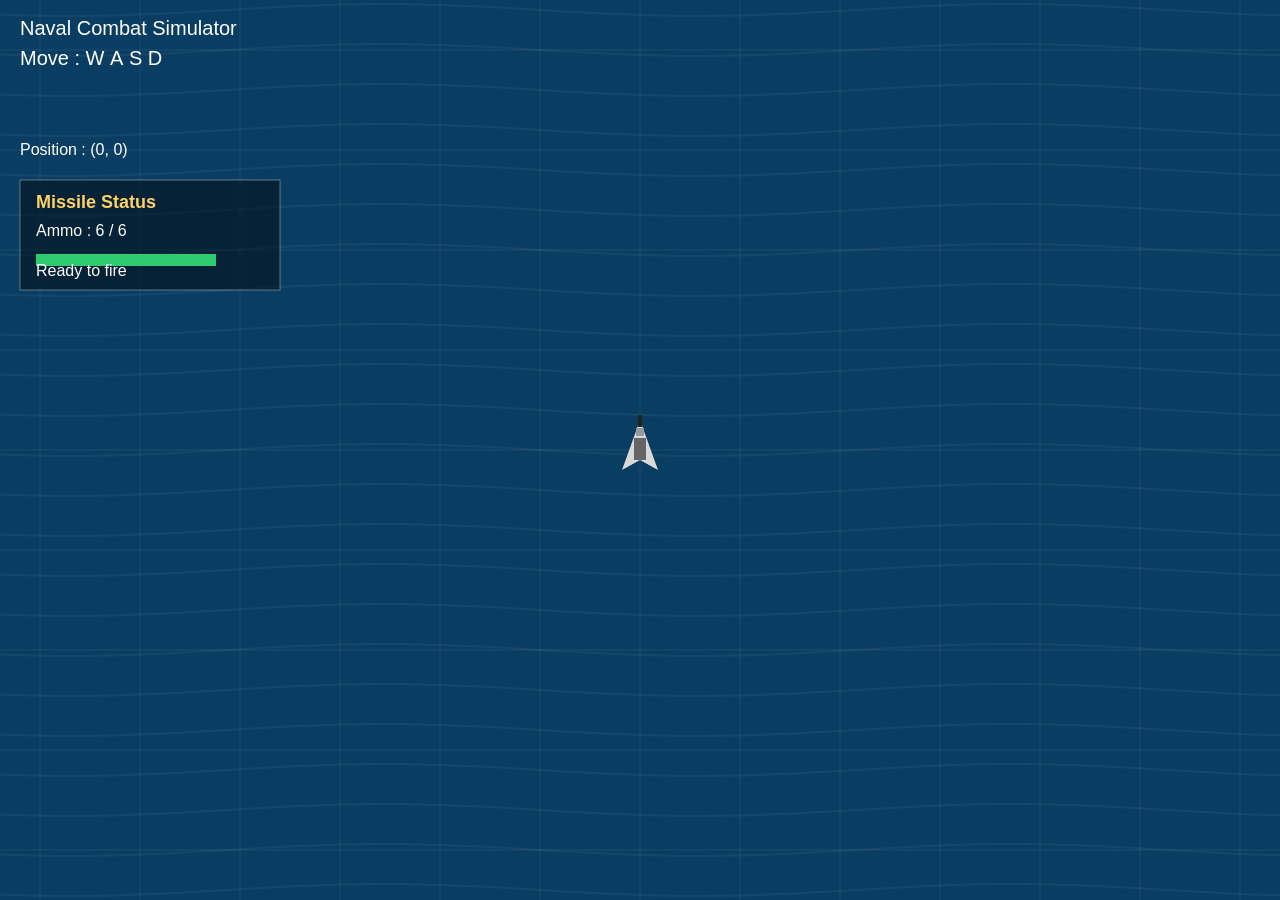
==== frontend/index.html @ 1f505eab "Added missile system with reloading" ====
<!doctype html>
<html lang="en">
  <head>
    <meta charset="UTF-8" />
    <meta name="viewport" content="width=device-width, initial-scale=1.0" />
    <title>Naval Combat Simulator</title>

    <link rel="stylesheet" href="css/style.css" />
  </head>
  <body>
    <canvas id="gameCanvas"></canvas>

    <script src="js/missile.js"></script>
    <script src="js/renderer.js"></script>
    <script src="js/game.js"></script>
    <script src="js/main.js"></script>
  </body>
</html>
---- frontend/css/style.css ----
/* ==========================
   Reset
========================== */

* {
  margin: 0;
  padding: 0;
  box-sizing: border-box;
}

/* ==========================
   Body
========================== */

body {
  overflow: hidden;
  background: #061b33;
  font-family: Arial, Helvetica, sans-serif;
}

/* ==========================
   Game Canvas
========================== */

canvas {
  display: block;
  width: 100vw;
  height: 100vh;
}
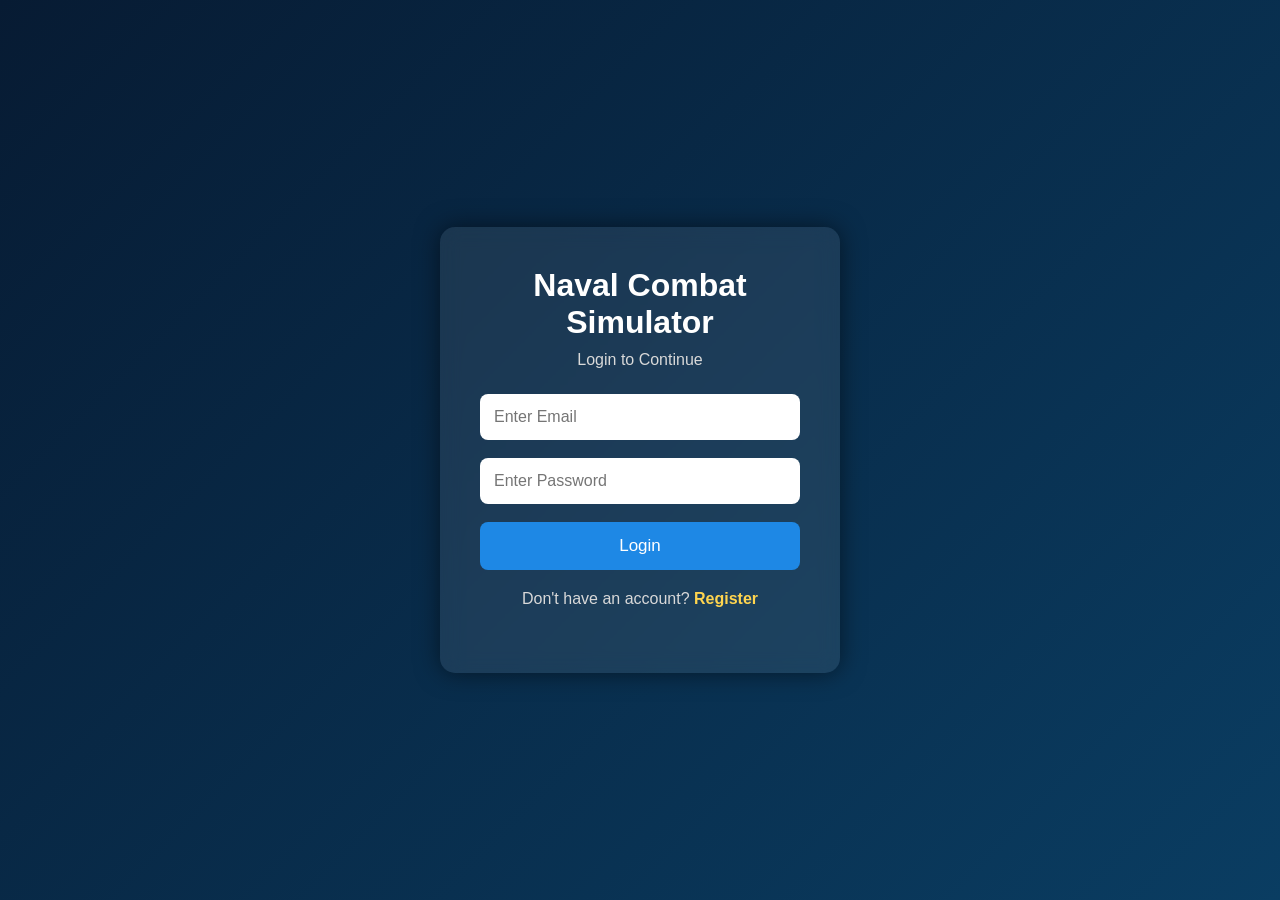
==== commit 069b9216: "Update frontend with authentication settings dashboard and reports" ====
--- a/frontend/index.html
+++ b/frontend/index.html
@@ -2,17 +2,20 @@
 <html lang="en">
   <head>
     <meta charset="UTF-8" />
+
     <meta name="viewport" content="width=device-width, initial-scale=1.0" />
+
     <title>Naval Combat Simulator</title>
 
+    <!-- CSS -->
     <link rel="stylesheet" href="css/style.css" />
   </head>
+
   <body>
-    <canvas id="gameCanvas"></canvas>
+    <script>
+      // Redirect to Login Page
 
-    <script src="js/missile.js"></script>
-    <script src="js/renderer.js"></script>
-    <script src="js/game.js"></script>
-    <script src="js/main.js"></script>
+      window.location.href = "pages/login.html";
+    </script>
   </body>
 </html>
--- a/frontend/css/style.css
+++ b/frontend/css/style.css
@@ -1,29 +1,326 @@
-/* ==========================
-   Reset
-========================== */
+/* =========================================
+   Naval Combat Simulator
+   Login Page
+========================================= */
 
 * {
   margin: 0;
   padding: 0;
   box-sizing: border-box;
-}
-
-/* ==========================
-   Body
-========================== */
+  font-family: Arial, Helvetica, sans-serif;
+}
 
 body {
+  background: linear-gradient(135deg, #071b33, #0a3d62);
+
+  height: 100vh;
+
+  display: flex;
+
+  justify-content: center;
+
+  align-items: center;
+}
+
+.login-container {
+  width: 100%;
+
+  display: flex;
+
+  justify-content: center;
+
+  align-items: center;
+}
+
+.login-box {
+  width: 400px;
+
+  background: rgba(255, 255, 255, 0.08);
+
+  padding: 40px;
+
+  border-radius: 15px;
+
+  backdrop-filter: blur(10px);
+
+  box-shadow: 0 0 25px rgba(0, 0, 0, 0.5);
+}
+
+.login-box h1 {
+  color: white;
+
+  text-align: center;
+
+  margin-bottom: 10px;
+}
+
+.login-box p {
+  color: #d9d9d9;
+
+  text-align: center;
+
+  margin-bottom: 25px;
+}
+
+.login-box input {
+  width: 100%;
+
+  padding: 14px;
+
+  margin-bottom: 18px;
+
+  border: none;
+
+  border-radius: 8px;
+
+  font-size: 16px;
+
+  outline: none;
+}
+
+.login-box button {
+  width: 100%;
+
+  padding: 14px;
+
+  background: #1e88e5;
+
+  color: white;
+
+  border: none;
+
+  border-radius: 8px;
+
+  font-size: 17px;
+
+  cursor: pointer;
+
+  transition: 0.3s;
+}
+
+.login-box button:hover {
+  background: #42a5f5;
+}
+
+.register {
+  margin-top: 20px;
+
+  color: white;
+}
+
+.register a {
+  color: #ffd54f;
+
+  text-decoration: none;
+
+  font-weight: bold;
+}
+
+.register a:hover {
+  text-decoration: underline;
+}
+
+/* =========================================
+   Main Menu
+========================================= */
+
+.menu-container {
+  width: 100%;
+  height: 100vh;
+
+  display: flex;
+
+  justify-content: center;
+
+  align-items: center;
+}
+
+.menu-box {
+  width: 450px;
+
+  background: rgba(255, 255, 255, 0.08);
+
+  backdrop-filter: blur(10px);
+
+  border-radius: 15px;
+
+  padding: 40px;
+
+  text-align: center;
+
+  box-shadow: 0 0 25px rgba(0, 0, 0, 0.5);
+}
+
+.menu-box h1 {
+  color: white;
+
+  margin-bottom: 10px;
+}
+
+.menu-box p {
+  color: #ddd;
+
+  margin-bottom: 30px;
+}
+
+.menu-box button {
+  width: 100%;
+
+  margin: 10px 0;
+}
+
+/* =========================================
+   Dashboard
+========================================= */
+
+.dashboard-container {
+  width: 90%;
+
+  margin: 40px auto;
+
+  text-align: center;
+}
+
+.dashboard-container h1 {
+  color: white;
+
+  margin-bottom: 30px;
+}
+
+.dashboard-grid {
+  display: grid;
+
+  grid-template-columns: repeat(auto-fit, minmax(220px, 1fr));
+
+  gap: 20px;
+
+  margin-bottom: 30px;
+}
+
+.card {
+  background: rgba(255, 255, 255, 0.08);
+
+  backdrop-filter: blur(8px);
+
+  padding: 25px;
+
+  border-radius: 12px;
+
+  box-shadow: 0 0 15px rgba(0, 0, 0, 0.3);
+}
+
+.card h2 {
+  color: #4fc3f7;
+
+  font-size: 34px;
+}
+
+.card p {
+  color: white;
+
+  margin-top: 10px;
+}
+
+/* =========================================
+   Reports
+========================================= */
+
+.reports-container {
+  width: 90%;
+
+  margin: 40px auto;
+
+  text-align: center;
+}
+
+.reports-container h1 {
+  color: white;
+
+  margin-bottom: 30px;
+}
+
+table {
+  width: 100%;
+
+  border-collapse: collapse;
+
+  background: rgba(255, 255, 255, 0.08);
+
+  color: white;
+
+  border-radius: 10px;
+
   overflow: hidden;
-  background: #061b33;
-  font-family: Arial, Helvetica, sans-serif;
-}
-
-/* ==========================
-   Game Canvas
-========================== */
-
-canvas {
-  display: block;
-  width: 100vw;
-  height: 100vh;
-}
+}
+
+th {
+  background: #1565c0;
+
+  padding: 15px;
+}
+
+td {
+  padding: 15px;
+
+  border-bottom: 1px solid rgba(255, 255, 255, 0.15);
+}
+
+tr:hover {
+  background: rgba(255, 255, 255, 0.05);
+}
+
+.reports-container button {
+  margin: 10px;
+}
+
+/* =========================================
+   Settings
+========================================= */
+
+.settings-container {
+  width: 500px;
+
+  margin: 40px auto;
+
+  background: rgba(255, 255, 255, 0.08);
+
+  padding: 30px;
+
+  border-radius: 12px;
+
+  backdrop-filter: blur(8px);
+}
+
+.settings-container h1 {
+  color: white;
+
+  text-align: center;
+
+  margin-bottom: 30px;
+}
+
+.setting-card {
+  background: rgba(255, 255, 255, 0.05);
+
+  padding: 15px;
+
+  margin-bottom: 15px;
+
+  border-radius: 8px;
+
+  color: white;
+
+  display: flex;
+
+  justify-content: space-between;
+
+  align-items: center;
+}
+
+.setting-card select {
+  padding: 8px;
+
+  border-radius: 5px;
+
+  border: none;
+}
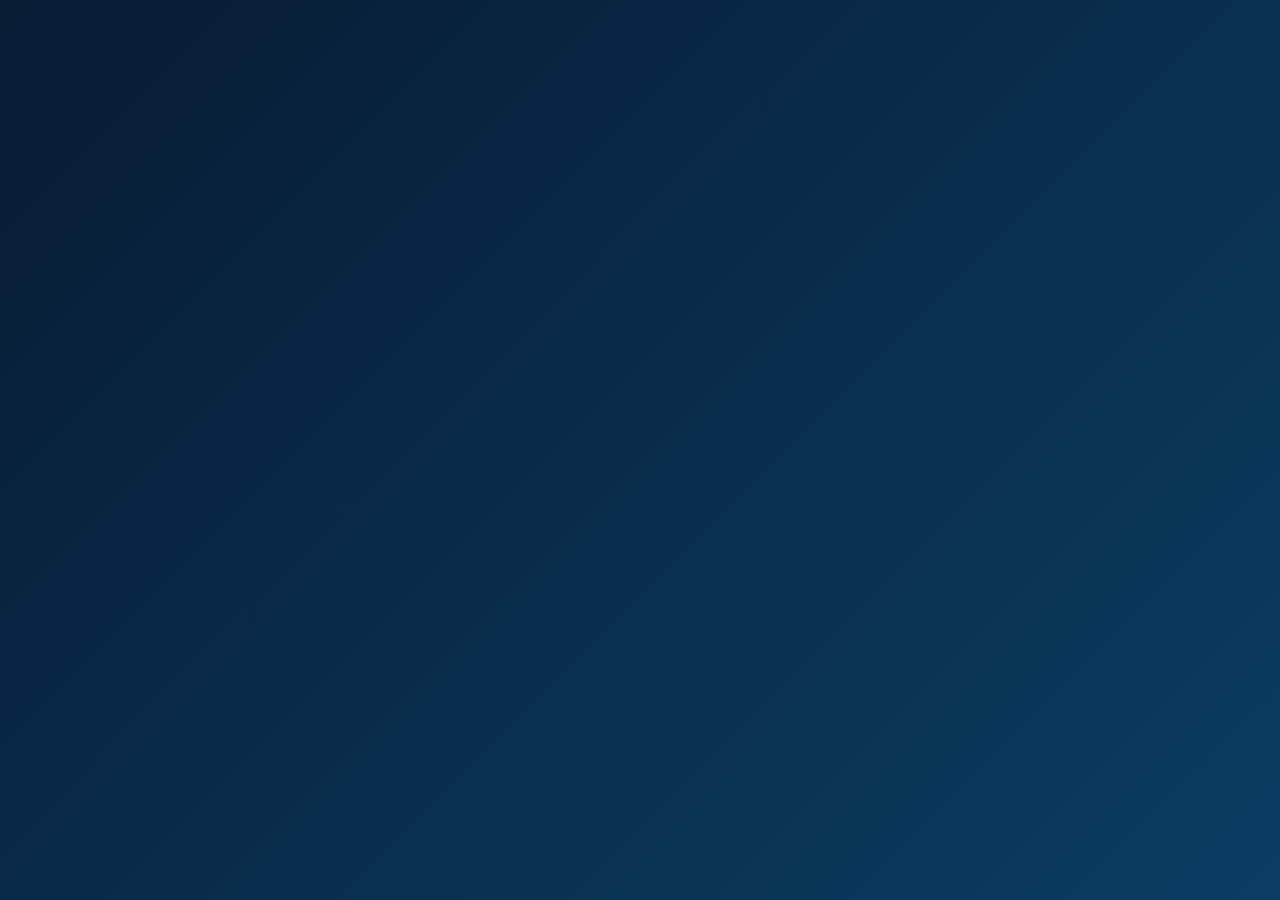
==== commit 08e50add: "Added enemies which spawn infinetly for now" ====
--- a/frontend/index.html
+++ b/frontend/index.html
@@ -2,20 +2,18 @@
 <html lang="en">
   <head>
     <meta charset="UTF-8" />
-
     <meta name="viewport" content="width=device-width, initial-scale=1.0" />
-
     <title>Naval Combat Simulator</title>
 
-    <!-- CSS -->
     <link rel="stylesheet" href="css/style.css" />
   </head>
+  <body>
+    <canvas id="gameCanvas"></canvas>
 
-  <body>
-    <script>
-      // Redirect to Login Page
-
-      window.location.href = "pages/login.html";
-    </script>
+    <script src="js/missile.js"></script>
+    <script src="js/enemy.js"></script> 
+    <script src="js/renderer.js"></script>
+    <script src="js/game.js"></script>
+    <script src="js/main.js"></script>
   </body>
 </html>
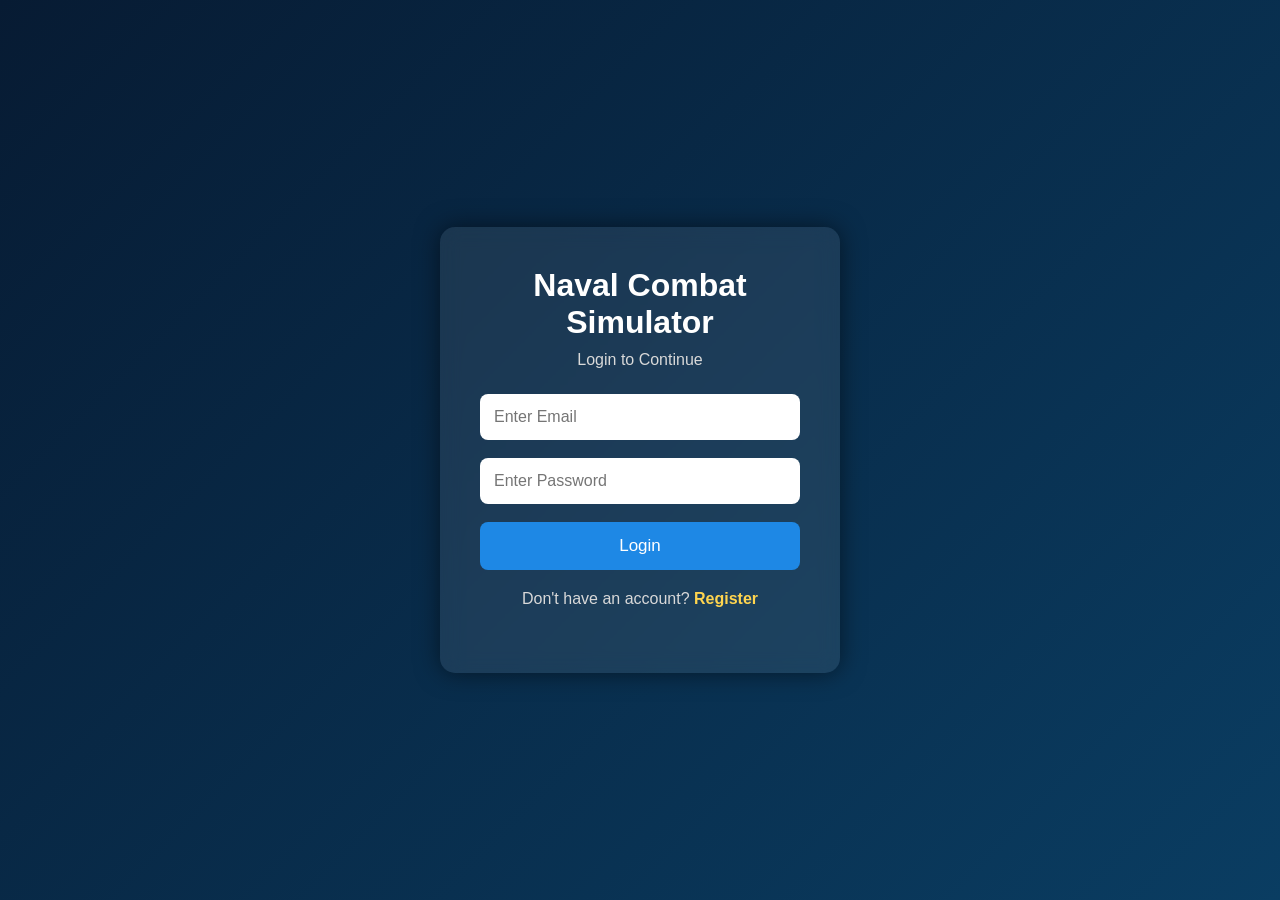
==== commit 73a22dd0: "Merge Habeeb gameplay" ====
--- a/frontend/index.html
+++ b/frontend/index.html
@@ -2,18 +2,29 @@
 <html lang="en">
   <head>
     <meta charset="UTF-8" />
+
     <meta name="viewport" content="width=device-width, initial-scale=1.0" />
+
     <title>Naval Combat Simulator</title>
 
+    <!-- CSS -->
     <link rel="stylesheet" href="css/style.css" />
   </head>
+
+<<<<<<< HEAD
   <body>
-    <canvas id="gameCanvas"></canvas>
+    <script>
+      // Redirect to Login Page
 
+      window.location.href = "pages/login.html";
+    </script>
+=======
     <script src="js/missile.js"></script>
-    <script src="js/enemy.js"></script> 
+    <script src="js/enemy.js"></script>
+    <script src="js/ship.js"></script>
     <script src="js/renderer.js"></script>
     <script src="js/game.js"></script>
     <script src="js/main.js"></script>
+>>>>>>> origin/habeeb-gameplay
   </body>
 </html>
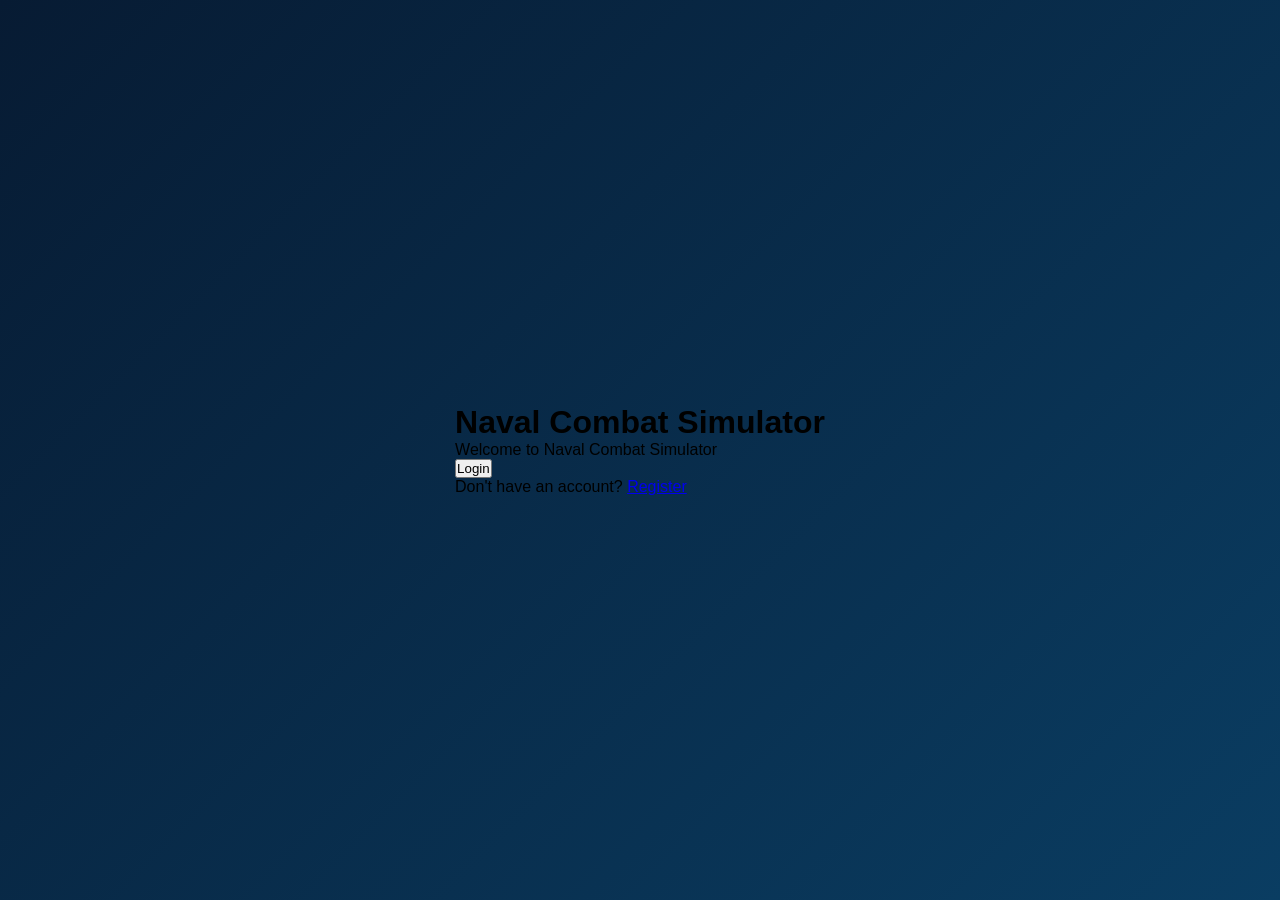
==== commit 4ebc21cf: "Add Naval Combat Simulator" ====
--- a/frontend/index.html
+++ b/frontend/index.html
@@ -2,29 +2,29 @@
 <html lang="en">
   <head>
     <meta charset="UTF-8" />
-
     <meta name="viewport" content="width=device-width, initial-scale=1.0" />
 
     <title>Naval Combat Simulator</title>
 
-    <!-- CSS -->
     <link rel="stylesheet" href="css/style.css" />
   </head>
 
-<<<<<<< HEAD
   <body>
-    <script>
-      // Redirect to Login Page
+    <div class="auth-container">
+      <div class="auth-card">
+        <h1>Naval Combat Simulator</h1>
 
-      window.location.href = "pages/login.html";
-    </script>
-=======
-    <script src="js/missile.js"></script>
-    <script src="js/enemy.js"></script>
-    <script src="js/ship.js"></script>
-    <script src="js/renderer.js"></script>
-    <script src="js/game.js"></script>
-    <script src="js/main.js"></script>
->>>>>>> origin/habeeb-gameplay
+        <p class="auth-subtitle">Welcome to Naval Combat Simulator</p>
+
+        <button onclick="window.location.href = 'pages/login.html'">
+          Login
+        </button>
+
+        <p class="auth-link">
+          Don't have an account?
+          <a href="pages/register.html">Register</a>
+        </p>
+      </div>
+    </div>
   </body>
 </html>
